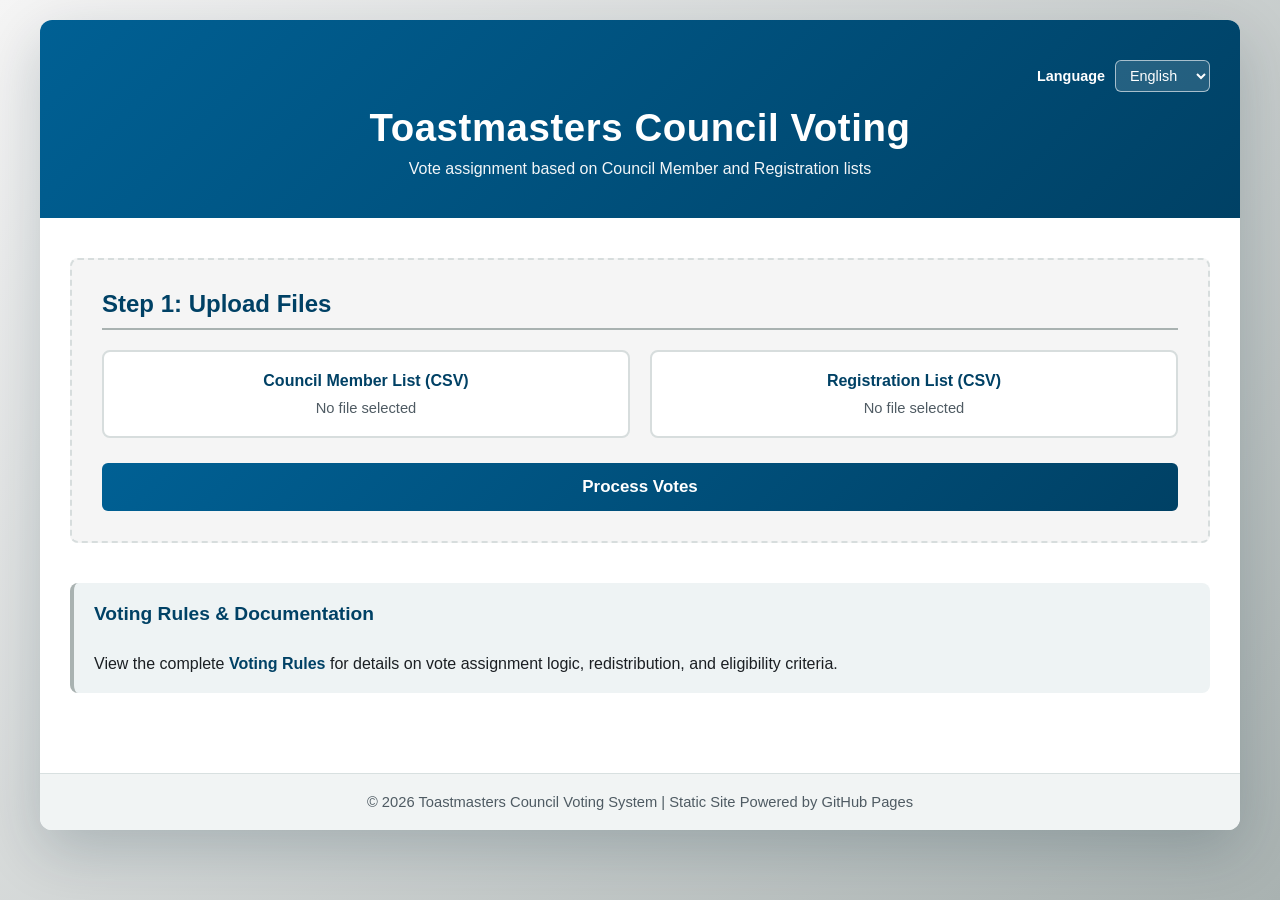
==== index.html @ f29370e9 "feat: add club representation table grouped by division/area Replaces the flat list of unrepresented" ====
<!DOCTYPE html>
<html lang="en">
<head>
    <meta charset="UTF-8">
    <meta name="viewport" content="width=device-width, initial-scale=1.0">
    <title>Toastmasters Council Voting</title>
    <link rel="stylesheet" href="style.css">
</head>
<body>
    <div class="container">
        <header>
            <div class="language-switcher">
                <label for="language-select" data-i18n="languageLabel">Language</label>
                <select id="language-select" aria-label="Language selector">
                    <option value="en" data-i18n="languageEnglish">English</option>
                    <option value="es" data-i18n="languageSpanish">Spanish</option>
                </select>
            </div>
            <h1 data-i18n="headerTitle">Toastmasters Council Voting</h1>
            <p class="subtitle" data-i18n="headerSubtitle">Vote assignment based on Council Member and Registration lists</p>
        </header>

        <main>
            <!-- Input Section -->
            <section class="input-section">
                <h2 data-i18n="stepUpload">Step 1: Upload Files</h2>
                <div class="upload-grid">
                    <div class="upload-card">
                        <label for="council-file" class="file-label">
                            <span class="label-text" data-i18n="councilCsvLabel">Council Member List (CSV)</span>
                            <input type="file" id="council-file" accept=".csv" />
                            <span class="file-name" id="council-file-name" data-i18n="noFileSelected">No file selected</span>
                        </label>
                    </div>
                    <div class="upload-card">
                        <label for="registration-file" class="file-label">
                            <span class="label-text" data-i18n="registrationCsvLabel">Registration List (CSV)</span>
                            <input type="file" id="registration-file" accept=".csv" />
                            <span class="file-name" id="registration-file-name" data-i18n="noFileSelected">No file selected</span>
                        </label>
                    </div>
                </div>

                <button id="process-btn" class="btn btn-primary" data-i18n="processVotes">Process Votes</button>
            </section>

            <section id="column-mapping-modal" class="mapping-modal hidden" aria-hidden="true">
                <div class="mapping-dialog" role="dialog" aria-modal="true" aria-labelledby="mapping-title">
                    <h2 id="mapping-title" data-i18n="mappingTitle">Map Registration CSV Columns</h2>
                    <p class="mapping-subtitle" data-i18n="mappingSubtitle">We could not confidently detect all required fields. Select which CSV columns correspond to each output field.</p>

                    <div id="mapping-errors" class="mapping-errors"></div>

                    <form id="column-mapping-form" class="mapping-form">
                        <div class="mapping-grid">
                            <label for="map-memberId" data-i18n="mappingMemberRequired">Member Number (required)</label>
                            <select id="map-memberId"></select>

                            <label for="map-name" data-i18n="mappingFirstName">First Name</label>
                            <select id="map-name"></select>

                            <label for="map-lastName" data-i18n="mappingLastName">Last Name</label>
                            <select id="map-lastName"></select>

                            <label for="map-email" data-i18n="mappingEmail">Email</label>
                            <select id="map-email"></select>

                            <label for="map-attending" data-i18n="mappingAttendance">Attendance</label>
                            <select id="map-attending"></select>
                        </div>

                        <h3 data-i18n="mappingPreviewTitle">Preview (first 5 rows)</h3>
                        <div class="mapping-preview-container">
                            <table class="mapping-preview-table">
                                <thead>
                                    <tr>
                                        <th data-i18n="mappingMemberShort">Member #</th>
                                        <th data-i18n="mappingFirstName">First Name</th>
                                        <th data-i18n="mappingLastName">Last Name</th>
                                        <th data-i18n="mappingEmail">Email</th>
                                        <th data-i18n="mappingAttendance">Attendance</th>
                                    </tr>
                                </thead>
                                <tbody id="mapping-preview-body"></tbody>
                            </table>
                        </div>

                        <div class="mapping-actions">
                            <button type="button" id="mapping-cancel-btn" class="btn btn-secondary" data-i18n="mappingCancel">Cancel</button>
                            <button type="submit" id="mapping-confirm-btn" class="btn btn-primary" data-i18n="mappingApply">Apply Mapping</button>
                        </div>
                    </form>
                </div>
            </section>

            <!-- Validation & Error Section -->
            <section id="validation-section" class="validation-section hidden">
                <h2 data-i18n="validationTitle">Validation Summary</h2>
                <div id="validation-messages" class="validation-messages"></div>
            </section>

            <!-- Club Representation Section -->
            <section id="club-representation-section" class="club-representation-section hidden">
                <h2 data-i18n="clubRepresentationTitle">Club Representation</h2>
                <p id="club-representation-summary" class="club-representation-summary"></p>
                <div id="club-representation-container"></div>
            </section>

            <!-- Results Section -->
            <section id="results-section" class="results-section hidden">
                <h2 data-i18n="resultsTitle">Voting Results</h2>
                
                <div class="results-toolbar">
                    <button id="download-csv-btn" class="btn btn-secondary" data-i18n="downloadCsv">⬇ Download as CSV</button>
                </div>

                <div class="table-container">
                    <table id="results-table" class="results-table">
                        <thead>
                            <tr>
                                <th data-i18n="tableMemberName">Member Name</th>
                                <th data-i18n="tableMemberNumber">Member Number</th>
                                <th data-i18n="tableEmail">Email</th>
                                <th data-i18n="tableVotes">Votes Available</th>
                            </tr>
                        </thead>
                        <tbody id="results-body">
                        </tbody>
                    </table>
                </div>

                <div class="stats-summary">
                    <p><strong data-i18n="statsTotalMembers">Total Members:</strong> <span id="total-members">0</span></p>
                    <p><strong data-i18n="statsTotalVotes">Total Votes Distributed:</strong> <span id="total-votes">0</span></p>
                    <p><strong data-i18n="statsRepresentedClubs">Represented Clubs:</strong> <span id="represented-clubs">0</span></p>
                    <p><strong data-i18n="statsAssignedClubVotes">Assigned Club Votes:</strong> <span id="assigned-club-votes">0</span></p>
                    <p><strong data-i18n="statsAssignedLeadershipVotes">Assigned Leadership Votes:</strong> <span id="assigned-leadership-votes">0</span></p>
                    <p><strong data-i18n="statsQuorumLabel">Quorum Met (1/3 of Member Clubs in good standing):</strong> <span id="quorum-status">No</span></p>
                </div>
            </section>

            <!-- Voting Rules Link -->
            <section class="rules-section">
                <h3 data-i18n="rulesTitle">Voting Rules & Documentation</h3>
                <p>
                    <span data-i18n="rulesDescriptionPrefix">View the complete</span>
                    <a href="docs/voting-rules.md" target="_blank" data-i18n="rulesLink">Voting Rules</a>
                    <span data-i18n="rulesDescriptionSuffix">for details on vote assignment logic, redistribution, and eligibility criteria.</span>
                </p>
            </section>
        </main>

        <footer>
            <p data-i18n="footer">&copy; 2026 Toastmasters Council Voting System | Static Site Powered by GitHub Pages</p>
        </footer>
    </div>

    <script src="app.js"></script>
</body>
</html>
---- style.css ----
:root {
    --tm-loyal-blue: #004165;
    --tm-blissful-blue: #006094;
    --tm-true-maroon: #772432;
    --tm-rich-maroon: #781327;
    --tm-deep-maroon: #3b0104;
    --tm-cool-gray: #a9b2b1;
    --tm-fair-gray: #f5f5f5;
    --tm-happy-yellow: #f2df74;
    --tm-white: #ffffff;
    --tm-charcoal: #1b1f23;
    --tm-slate: #4f5b63;
    --tm-border: #d7dddd;
    --tm-shadow: rgba(0, 33, 52, 0.2);
}

* {
    margin: 0;
    padding: 0;
    box-sizing: border-box;
}

body {
    font-family: 'Source Sans 3', 'Myriad Pro', 'Segoe UI', Arial, sans-serif;
    background: linear-gradient(135deg, var(--tm-fair-gray) 0%, var(--tm-cool-gray) 100%);
    min-height: 100vh;
    padding: 20px;
    color: var(--tm-charcoal);
}

.container {
    max-width: 1200px;
    margin: 0 auto;
    background: var(--tm-white);
    border-radius: 12px;
    box-shadow: 0 20px 60px var(--tm-shadow);
    overflow: hidden;
    display: flex;
    flex-direction: column;
}

header {
    background: linear-gradient(135deg, var(--tm-blissful-blue) 0%, var(--tm-loyal-blue) 100%);
    color: var(--tm-white);
    padding: 40px 30px;
    text-align: center;
}

.language-switcher {
    display: flex;
    justify-content: flex-end;
    align-items: center;
    gap: 10px;
    margin-bottom: 14px;
}

.language-switcher label {
    font-family: 'Montserrat', 'Gotham', 'Segoe UI', Arial, sans-serif;
    font-size: 0.9rem;
    font-weight: 700;
}

.language-switcher select {
    border: 1px solid rgba(255, 255, 255, 0.6);
    background: rgba(255, 255, 255, 0.14);
    color: var(--tm-white);
    border-radius: 6px;
    padding: 6px 10px;
    font-size: 0.9rem;
}

.language-switcher option {
    color: var(--tm-charcoal);
}

header h1 {
    font-family: 'Montserrat', 'Gotham', 'Segoe UI', Arial, sans-serif;
    font-size: 2.4rem;
    margin-bottom: 10px;
    font-weight: 700;
    letter-spacing: 0.015em;
}

.subtitle {
    font-size: 1rem;
    opacity: 0.95;
    font-weight: 400;
}

main {
    flex: 1;
    padding: 40px 30px;
}

section {
    margin-bottom: 40px;
}

section h2,
section h3 {
    font-family: 'Montserrat', 'Gotham', 'Segoe UI', Arial, sans-serif;
    margin-bottom: 20px;
    color: var(--tm-loyal-blue);
    font-size: 1.5rem;
    border-bottom: 2px solid var(--tm-cool-gray);
    padding-bottom: 10px;
}

section h3 {
    font-size: 1.2rem;
    border-bottom: none;
}

.input-section {
    background: var(--tm-fair-gray);
    padding: 30px;
    border-radius: 8px;
    border: 2px dashed var(--tm-border);
}

.upload-grid {
    display: grid;
    grid-template-columns: 1fr 1fr;
    gap: 20px;
    margin-bottom: 25px;
}

.upload-card {
    padding: 20px;
    background: var(--tm-white);
    border: 2px solid var(--tm-border);
    border-radius: 8px;
    transition: all 0.2s ease;
}

.upload-card:hover {
    border-color: var(--tm-loyal-blue);
    box-shadow: 0 4px 12px rgba(0, 65, 101, 0.18);
}

.file-label {
    display: block;
    cursor: pointer;
    text-align: center;
}

.file-label input[type="file"] {
    display: none;
}

.label-text {
    display: block;
    font-weight: 700;
    color: var(--tm-loyal-blue);
    margin-bottom: 10px;
}

.file-name {
    display: block;
    font-size: 0.92rem;
    color: var(--tm-slate);
    margin-top: 5px;
    word-break: break-all;
}

.btn {
    padding: 12px 24px;
    border: none;
    border-radius: 6px;
    font-size: 1rem;
    font-weight: 700;
    cursor: pointer;
    transition: all 0.2s ease;
    text-decoration: none;
    display: inline-block;
    font-family: 'Montserrat', 'Gotham', 'Segoe UI', Arial, sans-serif;
}

.btn-primary {
    background: linear-gradient(135deg, var(--tm-blissful-blue) 0%, var(--tm-loyal-blue) 100%);
    color: var(--tm-white);
}

#process-btn {
    width: 100%;
    padding: 14px;
    font-size: 1.06rem;
}

.btn-primary:hover:not(:disabled) {
    transform: translateY(-1px);
    box-shadow: 0 8px 20px rgba(0, 65, 101, 0.35);
}

.btn-primary:disabled {
    opacity: 0.55;
    cursor: not-allowed;
}

.btn-secondary {
    background: linear-gradient(135deg, var(--tm-rich-maroon) 0%, var(--tm-true-maroon) 100%);
    color: var(--tm-white);
}

.btn-secondary:hover {
    transform: translateY(-1px);
    box-shadow: 0 4px 12px rgba(119, 36, 50, 0.3);
}

.validation-section {
    background: #fff8d6;
    border: 1px solid #e6c94f;
    border-radius: 8px;
    padding: 20px;
    margin-bottom: 30px;
}

.validation-section.hidden {
    display: none;
}

.validation-messages {
    list-style: none;
}

.validation-messages li {
    padding: 8px 0;
    border-bottom: 1px solid #f0dea2;
}

.validation-messages li:last-child {
    border-bottom: none;
}

.validation-messages .error {
    color: #a4001d;
    font-weight: 700;
}

.validation-messages .warning {
    color: #8f5d00;
}

.validation-messages .info {
    color: var(--tm-loyal-blue);
}

.club-representation-section {
    background: var(--tm-fair-gray);
    border-radius: 8px;
    padding: 30px;
    margin-bottom: 30px;
}

.club-representation-section.hidden {
    display: none;
}

.club-representation-summary {
    color: var(--tm-slate);
    font-weight: 700;
    margin-bottom: 20px;
}

.division-group {
    margin-bottom: 24px;
}

.division-group:last-child {
    margin-bottom: 0;
}

.division-heading {
    color: var(--tm-white);
    background: var(--tm-true-maroon);
    padding: 10px 15px;
    border-radius: 6px;
    margin-bottom: 12px;
    font-size: 1.05rem;
}

.area-grid {
    display: grid;
    grid-template-columns: repeat(2, 1fr);
    gap: 16px 20px;
    align-items: start;
}

.area-group {
    background: var(--tm-white);
    border: 1px solid var(--tm-border);
    border-radius: 8px;
    padding: 12px 14px;
}

.area-heading {
    color: var(--tm-loyal-blue);
    padding: 0 0 6px;
    margin-bottom: 6px;
    font-size: 0.9rem;
    border-bottom: 2px solid var(--tm-border);
}

.area-group .table-container {
    margin-bottom: 0;
    box-shadow: none;
    border-radius: 4px;
}

.club-representation-table {
    width: 100%;
    border-collapse: collapse;
    background: var(--tm-white);
    font-size: 0.92rem;
}

.club-representation-table thead {
    background: var(--tm-blissful-blue);
    color: var(--tm-white);
}

.club-representation-table thead th {
    padding: 6px 10px;
    text-align: left;
    font-weight: 700;
}

.club-representation-table tbody td {
    padding: 6px 10px;
    border-bottom: 1px solid #dfe6e6;
}

@media (max-width: 640px) {
    .area-grid {
        grid-template-columns: 1fr;
    }
}

.club-representation-table tr.club-represented .representation-status {
    color: #1a7d3c;
    font-weight: 700;
}

.club-representation-table tr.club-unrepresented {
    background: #fdecec;
}

.club-representation-table tr.club-unrepresented .representation-status {
    color: #a4001d;
    font-weight: 700;
}

.results-section {
    background: var(--tm-fair-gray);
    border-radius: 8px;
    padding: 30px;
}

.results-section.hidden {
    display: none;
}

.results-toolbar {
    margin-bottom: 20px;
    display: flex;
    gap: 10px;
}

.table-container {
    overflow-x: auto;
    margin-bottom: 20px;
    border-radius: 8px;
    box-shadow: 0 2px 8px rgba(0, 0, 0, 0.1);
}

.results-table {
    width: 100%;
    border-collapse: collapse;
    background: var(--tm-white);
}

.results-table thead {
    background: var(--tm-loyal-blue);
    color: var(--tm-white);
}

.results-table thead th {
    padding: 15px;
    text-align: left;
    font-weight: 700;
    border-bottom: 2px solid #05344f;
}

.results-table tbody tr {
    border-bottom: 1px solid #dfe6e6;
    transition: background 0.2s ease;
}

.results-table tbody tr:hover {
    background: #eef2f2;
}

.results-table tbody td {
    padding: 12px 15px;
}

.results-table tbody tr:nth-child(even) {
    background: #fbfcfc;
}

.stats-summary {
    background: var(--tm-white);
    padding: 20px;
    border-radius: 8px;
    border-left: 4px solid var(--tm-loyal-blue);
}

.stats-summary p {
    padding: 8px 0;
    font-size: 1rem;
}

.stats-summary strong {
    color: var(--tm-charcoal);
}

.rules-section {
    background: #eef3f4;
    border-left: 4px solid var(--tm-cool-gray);
    padding: 20px;
    border-radius: 8px;
    margin-top: 30px;
}

.rules-section a {
    color: var(--tm-loyal-blue);
    text-decoration: none;
    font-weight: 700;
}

.rules-section a:hover {
    text-decoration: underline;
}

footer {
    background: #f1f4f4;
    padding: 20px 30px;
    text-align: center;
    color: var(--tm-slate);
    font-size: 0.92rem;
    border-top: 1px solid #d8e0e0;
}

.mapping-modal {
    position: fixed;
    inset: 0;
    background: rgba(0, 0, 0, 0.45);
    z-index: 1000;
    display: flex;
    align-items: center;
    justify-content: center;
    padding: 20px;
}

.mapping-dialog {
    width: min(980px, 100%);
    max-height: 92vh;
    overflow: auto;
    background: var(--tm-white);
    border-radius: 12px;
    box-shadow: 0 22px 60px rgba(0, 0, 0, 0.35);
    padding: 24px;
}

.mapping-subtitle {
    color: var(--tm-slate);
    margin-bottom: 14px;
}

.mapping-errors {
    min-height: 1.6rem;
    color: #a4001d;
    margin-bottom: 10px;
    font-weight: 600;
}

.mapping-errors p {
    margin-bottom: 4px;
}

.mapping-form h3 {
    margin-top: 20px;
}

.mapping-grid {
    display: grid;
    grid-template-columns: 240px 1fr;
    gap: 10px 14px;
    align-items: center;
}

.mapping-grid label {
    font-weight: 700;
    color: var(--tm-loyal-blue);
}

.mapping-grid select {
    width: 100%;
    padding: 9px 10px;
    border: 1px solid var(--tm-border);
    border-radius: 6px;
    background: var(--tm-white);
    font-size: 0.95rem;
}

.mapping-grid select:focus {
    outline: 2px solid rgba(0, 65, 101, 0.2);
    border-color: var(--tm-loyal-blue);
}

.mapping-preview-container {
    overflow-x: auto;
    border: 1px solid #dde5e5;
    border-radius: 8px;
}

.mapping-preview-table {
    width: 100%;
    border-collapse: collapse;
    font-size: 0.92rem;
}

.mapping-preview-table th,
.mapping-preview-table td {
    padding: 8px 10px;
    border-bottom: 1px solid #edf2f2;
    text-align: left;
}

.mapping-preview-table thead {
    background: #eef3f4;
}

.mapping-actions {
    margin-top: 16px;
    display: flex;
    justify-content: flex-end;
    gap: 10px;
}

.mapping-actions .btn-primary {
    width: auto;
}

.hidden {
    display: none !important;
}

.processing {
    opacity: 0.72;
    pointer-events: none;
}

.spinner {
    display: inline-block;
    width: 16px;
    height: 16px;
    border: 2px solid #dce5e5;
    border-top: 2px solid var(--tm-loyal-blue);
    border-radius: 50%;
    animation: spin 0.8s linear infinite;
    margin-right: 8px;
}

@keyframes spin {
    0% { transform: rotate(0deg); }
    100% { transform: rotate(360deg); }
}

@media (max-width: 768px) {
    .upload-grid {
        grid-template-columns: 1fr;
    }

    header {
        padding: 30px 20px;
    }

    .language-switcher {
        justify-content: center;
        margin-bottom: 10px;
    }

    header h1 {
        font-size: 1.8rem;
    }

    main {
        padding: 20px;
    }

    section h2,
    section h3 {
        font-size: 1.28rem;
    }

    .input-section,
    .results-section {
        padding: 20px;
    }

    .results-toolbar {
        flex-direction: column;
    }

    .btn {
        padding: 10px 16px;
        font-size: 0.95rem;
    }

    .mapping-grid {
        grid-template-columns: 1fr;
    }

    .mapping-actions {
        flex-direction: column;
    }

    .mapping-actions .btn {
        width: 100%;
    }
}
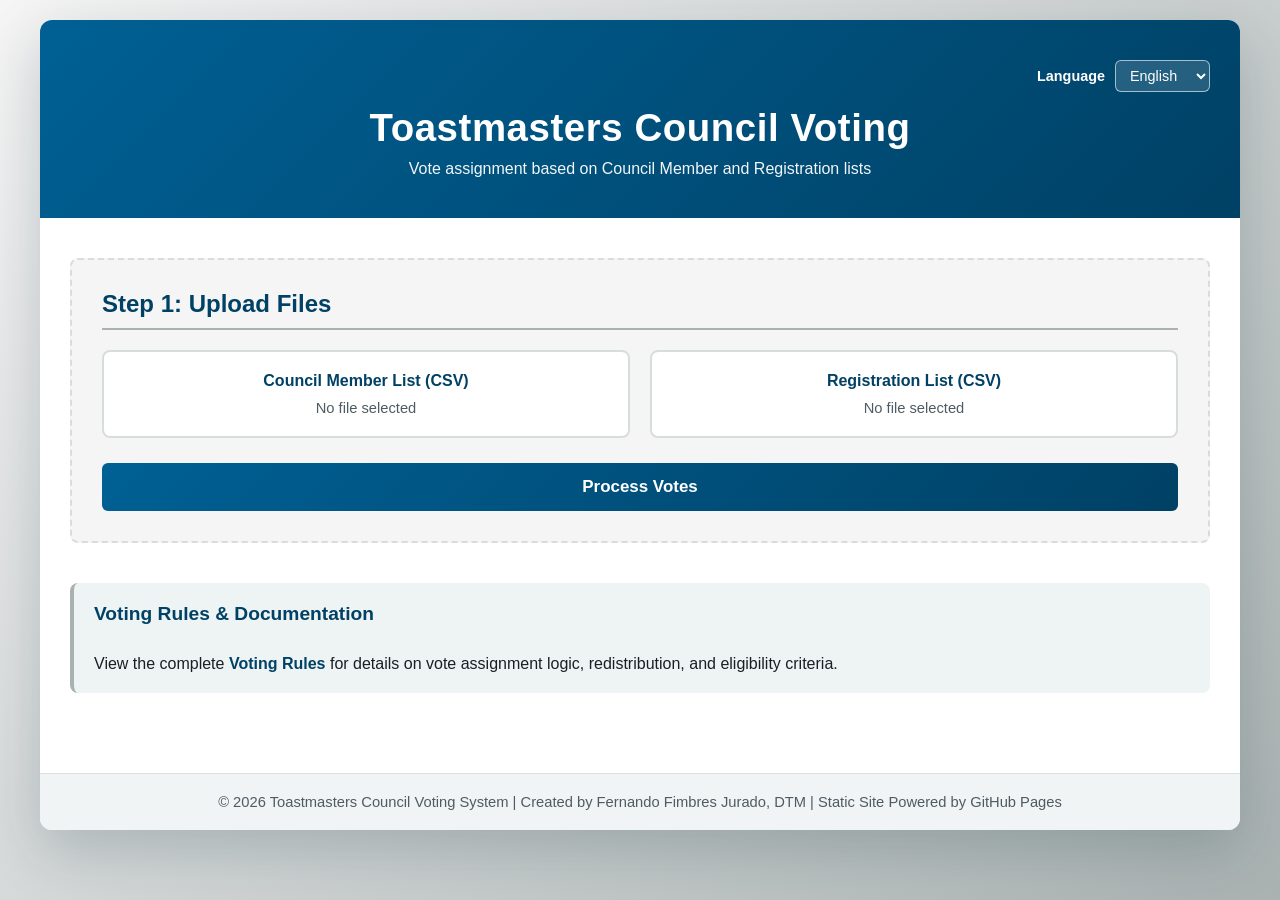
==== commit 03102f11: "feat: repeat the Download CSV button below the voter results table Adds a second Download as CSV but" ====
--- a/index.html
+++ b/index.html
@@ -106,6 +106,13 @@
                 <div id="club-representation-container"></div>
             </section>
 
+            <!-- District Leadership Section -->
+            <section id="leadership-section" class="club-representation-section hidden">
+                <h2 data-i18n="leadershipTitle">District Leadership</h2>
+                <p id="leadership-summary" class="club-representation-summary"></p>
+                <div id="leadership-container"></div>
+            </section>
+
             <!-- Results Section -->
             <section id="results-section" class="results-section hidden">
                 <h2 data-i18n="resultsTitle">Voting Results</h2>
@@ -129,6 +136,10 @@
                     </table>
                 </div>
 
+                <div class="results-toolbar results-toolbar-bottom">
+                    <button id="download-csv-btn-bottom" class="btn btn-secondary" data-i18n="downloadCsv">⬇ Download as CSV</button>
+                </div>
+
                 <div class="stats-summary">
                     <p><strong data-i18n="statsTotalMembers">Total Members:</strong> <span id="total-members">0</span></p>
                     <p><strong data-i18n="statsTotalVotes">Total Votes Distributed:</strong> <span id="total-votes">0</span></p>
@@ -144,7 +155,7 @@
                 <h3 data-i18n="rulesTitle">Voting Rules & Documentation</h3>
                 <p>
                     <span data-i18n="rulesDescriptionPrefix">View the complete</span>
-                    <a href="docs/voting-rules.md" target="_blank" data-i18n="rulesLink">Voting Rules</a>
+                    <a href="docs/voting-rules.html" target="_blank" data-i18n="rulesLink">Voting Rules</a>
                     <span data-i18n="rulesDescriptionSuffix">for details on vote assignment logic, redistribution, and eligibility criteria.</span>
                 </p>
             </section>
--- a/style.css
+++ b/style.css
@@ -271,6 +271,10 @@
 }
 
 .division-heading {
+    display: flex;
+    align-items: center;
+    justify-content: space-between;
+    gap: 12px;
     color: var(--tm-white);
     background: var(--tm-true-maroon);
     padding: 10px 15px;
@@ -279,6 +283,15 @@
     font-size: 1.05rem;
 }
 
+.division-count {
+    font-size: 0.85rem;
+    font-weight: 600;
+    background: rgba(255, 255, 255, 0.18);
+    padding: 3px 10px;
+    border-radius: 999px;
+    white-space: nowrap;
+}
+
 .area-grid {
     display: grid;
     grid-template-columns: repeat(2, 1fr);
@@ -350,6 +363,22 @@
     font-weight: 700;
 }
 
+.club-representation-table tr.club-declined {
+    background: #fdf3e3;
+}
+
+.club-representation-table tr.club-declined .representation-status {
+    color: #8f5d00;
+    font-weight: 700;
+}
+
+.declined-note {
+    display: inline-block;
+    font-weight: 400;
+    font-size: 0.85em;
+    color: #8f5d00;
+}
+
 .results-section {
     background: var(--tm-fair-gray);
     border-radius: 8px;
@@ -364,6 +393,11 @@
     margin-bottom: 20px;
     display: flex;
     gap: 10px;
+}
+
+.results-toolbar-bottom {
+    margin-top: 20px;
+    margin-bottom: 20px;
 }
 
 .table-container {
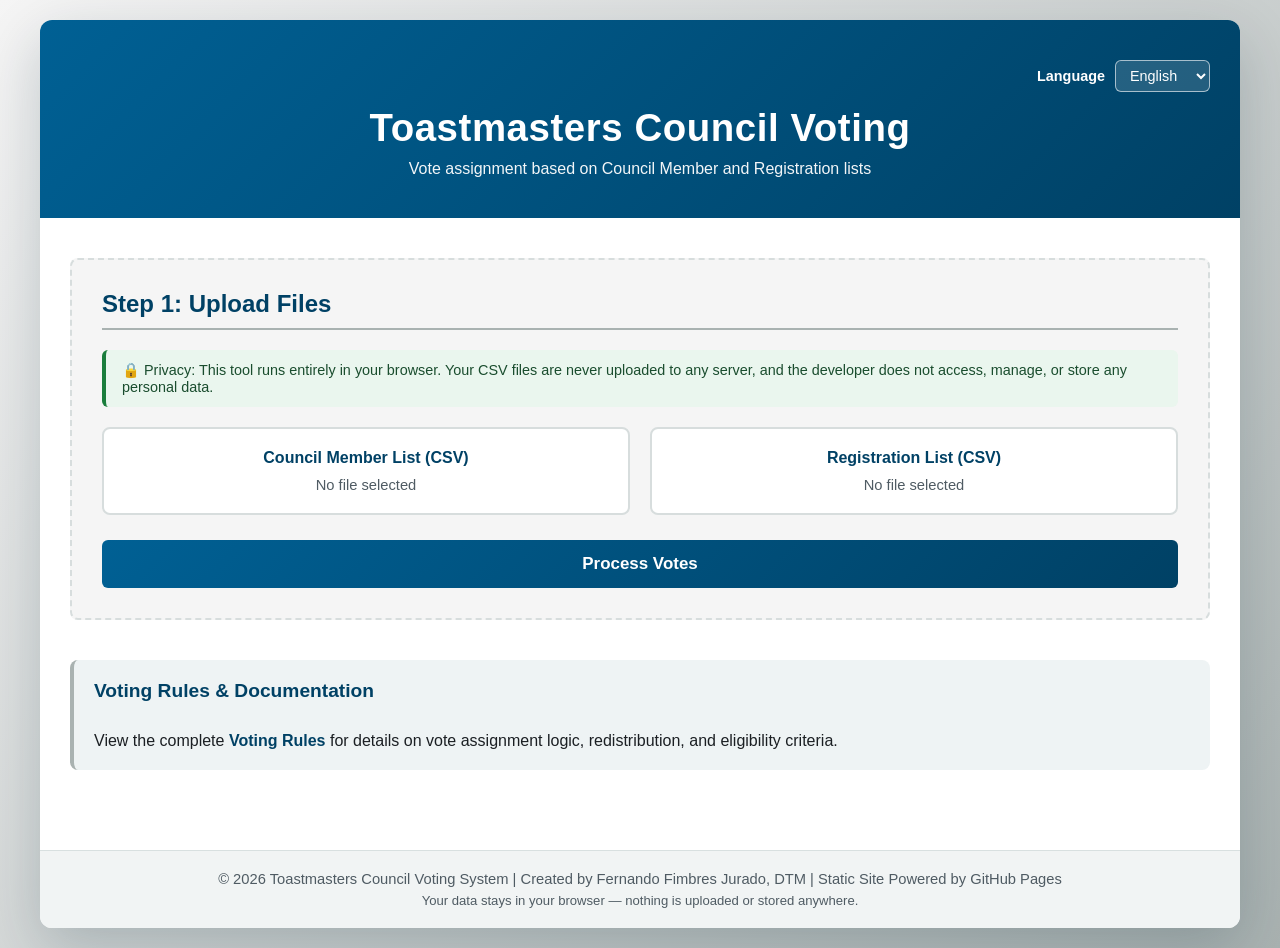
==== commit 9af45167: "feat: add data-privacy notice for personal data protection compliance Placed at the two spots that m" ====
--- a/index.html
+++ b/index.html
@@ -24,6 +24,7 @@
             <!-- Input Section -->
             <section class="input-section">
                 <h2 data-i18n="stepUpload">Step 1: Upload Files</h2>
+                <p class="privacy-notice" data-i18n="privacyNotice">🔒 Privacy: This tool runs entirely in your browser. Your CSV files are never uploaded to any server, and the developer does not access, manage, or store any personal data.</p>
                 <div class="upload-grid">
                     <div class="upload-card">
                         <label for="council-file" class="file-label">
@@ -125,10 +126,10 @@
                     <table id="results-table" class="results-table">
                         <thead>
                             <tr>
-                                <th data-i18n="tableMemberName">Member Name</th>
-                                <th data-i18n="tableMemberNumber">Member Number</th>
+                                <th data-i18n="tableMemberName">Name</th>
+                                <th data-i18n="tableMemberNumberShort">Member #</th>
+                                <th data-i18n="tableVotes">Votes</th>
                                 <th data-i18n="tableEmail">Email</th>
-                                <th data-i18n="tableVotes">Votes Available</th>
                             </tr>
                         </thead>
                         <tbody id="results-body">
@@ -163,6 +164,7 @@
 
         <footer>
             <p data-i18n="footer">&copy; 2026 Toastmasters Council Voting System | Static Site Powered by GitHub Pages</p>
+            <p class="footer-privacy" data-i18n="footerPrivacy">Your data stays in your browser — nothing is uploaded or stored anywhere.</p>
         </footer>
     </div>
 
--- a/style.css
+++ b/style.css
@@ -118,6 +118,16 @@
     border: 2px dashed var(--tm-border);
 }
 
+.privacy-notice {
+    background: #eaf6ee;
+    border-left: 4px solid #1a7d3c;
+    border-radius: 6px;
+    padding: 12px 16px;
+    margin-bottom: 20px;
+    font-size: 0.9rem;
+    color: #1a4d2e;
+}
+
 .upload-grid {
     display: grid;
     grid-template-columns: 1fr 1fr;
@@ -343,6 +353,13 @@
     border-bottom: 1px solid #dfe6e6;
 }
 
+/* Status stays on one line even when space is tight; the Club Name /
+   Position / Name columns wrap first to give it room. */
+.club-representation-table thead th:last-child,
+.club-representation-table td.representation-status {
+    white-space: nowrap;
+}
+
 @media (max-width: 640px) {
     .area-grid {
         grid-template-columns: 1fr;
@@ -483,6 +500,12 @@
     color: var(--tm-slate);
     font-size: 0.92rem;
     border-top: 1px solid #d8e0e0;
+}
+
+.footer-privacy {
+    margin-top: 6px;
+    font-size: 0.82rem;
+    color: var(--tm-slate);
 }
 
 .mapping-modal {
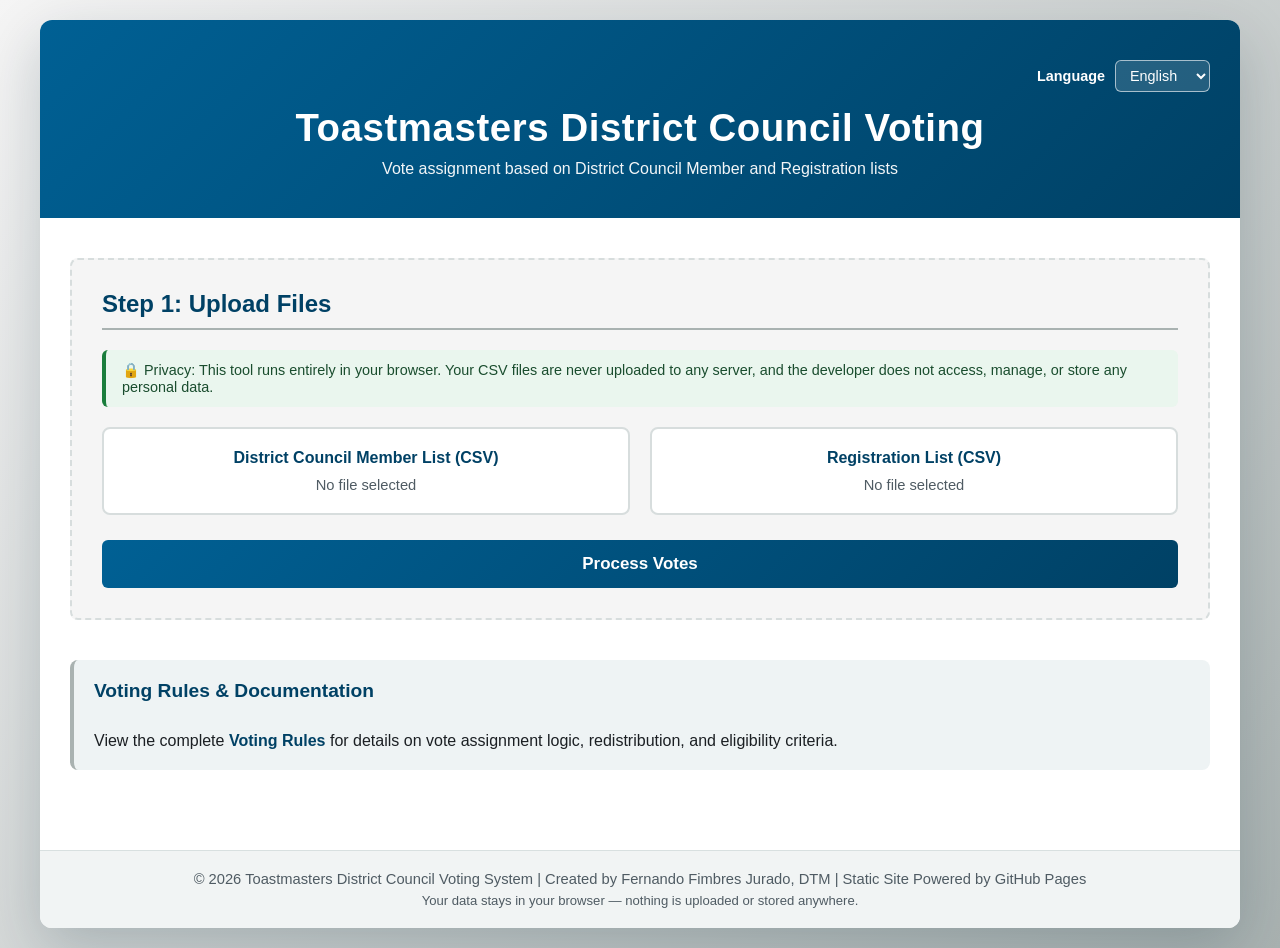
==== commit a94bbe8a: "fix: use "District Council" instead of bare "Council" throughout Corrects terminology across all use" ====
--- a/index.html
+++ b/index.html
@@ -3,7 +3,7 @@
 <head>
     <meta charset="UTF-8">
     <meta name="viewport" content="width=device-width, initial-scale=1.0">
-    <title>Toastmasters Council Voting</title>
+    <title>Toastmasters District Council Voting</title>
     <link rel="stylesheet" href="style.css">
 </head>
 <body>
@@ -16,8 +16,8 @@
                     <option value="es" data-i18n="languageSpanish">Spanish</option>
                 </select>
             </div>
-            <h1 data-i18n="headerTitle">Toastmasters Council Voting</h1>
-            <p class="subtitle" data-i18n="headerSubtitle">Vote assignment based on Council Member and Registration lists</p>
+            <h1 data-i18n="headerTitle">Toastmasters District Council Voting</h1>
+            <p class="subtitle" data-i18n="headerSubtitle">Vote assignment based on District Council Member and Registration lists</p>
         </header>
 
         <main>
@@ -28,7 +28,7 @@
                 <div class="upload-grid">
                     <div class="upload-card">
                         <label for="council-file" class="file-label">
-                            <span class="label-text" data-i18n="councilCsvLabel">Council Member List (CSV)</span>
+                            <span class="label-text" data-i18n="councilCsvLabel">District Council Member List (CSV)</span>
                             <input type="file" id="council-file" accept=".csv" />
                             <span class="file-name" id="council-file-name" data-i18n="noFileSelected">No file selected</span>
                         </label>
@@ -163,7 +163,7 @@
         </main>
 
         <footer>
-            <p data-i18n="footer">&copy; 2026 Toastmasters Council Voting System | Static Site Powered by GitHub Pages</p>
+            <p data-i18n="footer">&copy; 2026 Toastmasters District Council Voting System | Static Site Powered by GitHub Pages</p>
             <p class="footer-privacy" data-i18n="footerPrivacy">Your data stays in your browser — nothing is uploaded or stored anywhere.</p>
         </footer>
     </div>
